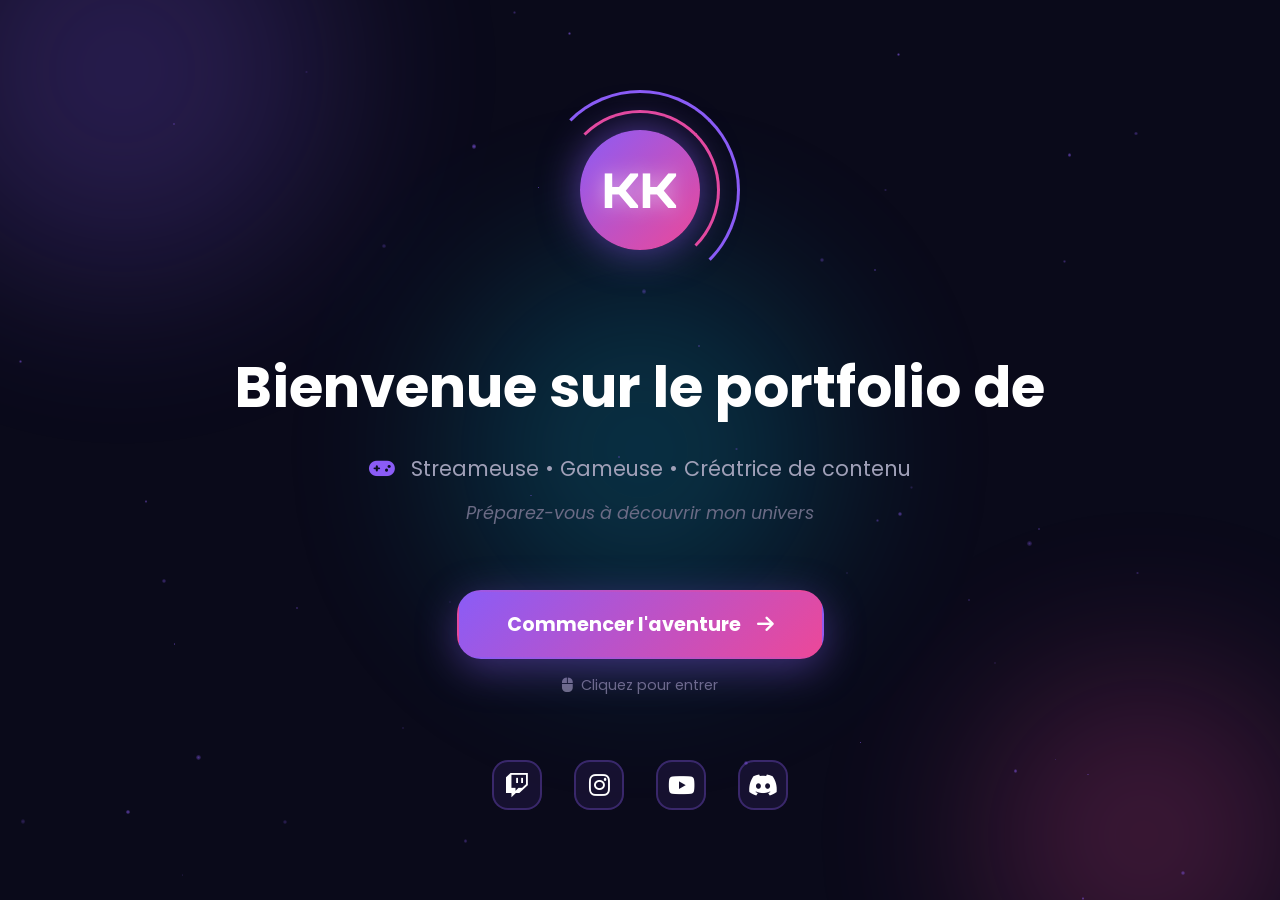
==== index.html @ 3ea4b22c "First commit" ====
<!DOCTYPE html>
<html lang="fr">
<head>
    <meta charset="UTF-8">
    <meta name="viewport" content="width=device-width, initial-scale=1.0">
    <meta name="description" content="Portfolio de kkhuete - Entrez dans l'univers d'une streameuse passionnée">
    <title>Bienvenue | Portfolio de kkhuete</title>
    
    <!-- Font Awesome pour les icônes -->
    <link rel="stylesheet" href="https://cdnjs.cloudflare.com/ajax/libs/font-awesome/6.5.1/css/all.min.css">
    
    <!-- Google Fonts -->
    <link rel="preconnect" href="https://fonts.googleapis.com">
    <link rel="preconnect" href="https://fonts.gstatic.com" crossorigin>
    <link href="https://fonts.googleapis.com/css2?family=Poppins:wght@300;400;600;700;900&family=Orbitron:wght@400;700;900&display=swap" rel="stylesheet">
    
    <link rel="stylesheet" href="styles.css">
    <script src="index.js" defer></script>
</head>
<body>
    <!-- Particles Background -->
    <div class="particles-container" id="particles"></div>
    
    <!-- Animated Background Gradient -->
    <div class="animated-bg">
        <div class="gradient-circle circle-1"></div>
        <div class="gradient-circle circle-2"></div>
        <div class="gradient-circle circle-3"></div>
    </div>
    
    <!-- Main Content -->
    <main class="welcome-container">
        <div class="welcome-content">
            <!-- Logo Animation -->
            <div class="logo-container">
                <div class="logo-ring"></div>
                <div class="logo-ring ring-2"></div>
                <div class="logo-center">
                    <span class="logo-text">KK</span>
                </div>
            </div>
            
            <!-- Welcome Text -->
            <div class="text-container">
                <h1 class="welcome-title">
                    Bienvenue sur le portfolio de
                    <span class="highlight-name">kkhuete</span>
                </h1>
                <p class="welcome-subtitle">
                    <i class="fas fa-gamepad"></i>
                    Streameuse • Gameuse • Créatrice de contenu
                </p>
                <p class="welcome-description">
                    Préparez-vous à découvrir mon univers
                </p>
            </div>
            
            <!-- Start Button -->
            <div class="button-container">
                <a href="main.html" class="start-button">
                    <span class="button-text">Commencer l'aventure</span>
                    <span class="button-icon">
                        <i class="fas fa-arrow-right"></i>
                    </span>
                    <span class="button-glow"></span>
                </a>
                <p class="button-hint">
                    <i class="fas fa-mouse"></i>
                    Cliquez pour entrer
                </p>
            </div>
            
            <!-- Social Links Preview -->
            <div class="social-preview">
                <a href="https://www.twitch.tv/kkhuetei" target="_blank" class="social-icon" aria-label="Twitch">
                    <i class="fab fa-twitch"></i>
                </a>
                <a href="https://www.instagram.com/kkhuete/" target="_blank" class="social-icon" aria-label="Instagram">
                    <i class="fab fa-instagram"></i>
                </a>
                <a href="https://www.youtube.com/@kkhuetei" target="_blank" class="social-icon" aria-label="YouTube">
                    <i class="fab fa-youtube"></i>
                </a>
                <a href="https://discord.gg/pqZtB54ET4" target="_blank" class="social-icon" aria-label="Discord">
                    <i class="fab fa-discord"></i>
                </a>
            </div>
        </div>
    </main>
    
    <!-- Loading Screen -->
    <div class="loading-screen">
        <div class="loader">
            <div class="loader-ring"></div>
            <div class="loader-ring"></div>
            <div class="loader-ring"></div>
        </div>
        <p class="loading-text">Chargement<span class="dots"></span></p>
    </div>
</body>
</html>
---- styles.css ----
/* ============================================
   VARIABLES & RESET
   ============================================ */
:root {
    /* Couleurs principales */
    --primary-color: #8b5cf6;
    --primary-dark: #7c3aed;
    --primary-light: #a78bfa;
    
    --secondary-color: #ec4899;
    --secondary-dark: #db2777;
    
    --accent-color: #06b6d4;
    --accent-dark: #0891b2;
    
    /* Couleurs neutres */
    --bg-color: #0a0a1a;
    --bg-secondary: #1a1a2e;
    --bg-tertiary: #16213e;
    
    --text-primary: #ffffff;
    --text-secondary: #a0a0b8;
    --text-muted: #6b6b85;
    
    /* Espacement */
    --spacing-xs: 0.5rem;
    --spacing-sm: 1rem;
    --spacing-md: 2rem;
    --spacing-lg: 4rem;
    
    /* Border radius */
    --radius-sm: 8px;
    --radius-md: 16px;
    --radius-lg: 24px;
    --radius-full: 50%;
    
    /* Shadows */
    --shadow-glow: 0 0 40px rgba(139, 92, 246, 0.6);
    --shadow-glow-intense: 0 0 60px rgba(139, 92, 246, 0.8);
    
    /* Transitions */
    --transition-fast: 0.2s ease;
    --transition-normal: 0.3s ease;
    --transition-slow: 0.6s cubic-bezier(0.34, 1.56, 0.64, 1);
}

* {
    margin: 0;
    padding: 0;
    box-sizing: border-box;
}

html {
    overflow-x: hidden;
}

body {
    font-family: 'Poppins', -apple-system, BlinkMacSystemFont, 'Segoe UI', sans-serif;
    background: var(--bg-color);
    color: var(--text-primary);
    min-height: 100vh;
    overflow-x: hidden;
    position: relative;
}

/* ============================================
   LOADING SCREEN
   ============================================ */
.loading-screen {
    position: fixed;
    top: 0;
    left: 0;
    width: 100%;
    height: 100%;
    background: var(--bg-color);
    display: flex;
    flex-direction: column;
    align-items: center;
    justify-content: center;
    z-index: 9999;
    animation: fadeOut 0.8s ease 2s forwards;
}

@keyframes fadeOut {
    to {
        opacity: 0;
        visibility: hidden;
    }
}

.loader {
    position: relative;
    width: 120px;
    height: 120px;
}

.loader-ring {
    position: absolute;
    width: 100%;
    height: 100%;
    border: 3px solid transparent;
    border-top-color: var(--primary-color);
    border-radius: var(--radius-full);
    animation: spin 1.5s cubic-bezier(0.68, -0.55, 0.265, 1.55) infinite;
}

.loader-ring:nth-child(2) {
    width: 80%;
    height: 80%;
    top: 10%;
    left: 10%;
    border-top-color: var(--secondary-color);
    animation-delay: -0.5s;
}

.loader-ring:nth-child(3) {
    width: 60%;
    height: 60%;
    top: 20%;
    left: 20%;
    border-top-color: var(--accent-color);
    animation-delay: -1s;
}

@keyframes spin {
    0% {
        transform: rotate(0deg);
    }
    100% {
        transform: rotate(360deg);
    }
}

.loading-text {
    margin-top: var(--spacing-md);
    font-size: 1.2rem;
    color: var(--text-secondary);
    letter-spacing: 2px;
}

.dots::after {
    content: '';
    animation: dots 1.5s steps(4, end) infinite;
}

@keyframes dots {
    0%, 20% { content: ''; }
    40% { content: '.'; }
    60% { content: '..'; }
    80%, 100% { content: '...'; }
}

/* ============================================
   ANIMATED BACKGROUND
   ============================================ */
.animated-bg {
    position: fixed;
    top: 0;
    left: 0;
    width: 100%;
    height: 100%;
    z-index: -1;
    overflow: hidden;
}

.gradient-circle {
    position: absolute;
    border-radius: var(--radius-full);
    filter: blur(80px);
    opacity: 0.3;
    animation: float-gradient 20s ease-in-out infinite;
}

.circle-1 {
    width: 500px;
    height: 500px;
    background: radial-gradient(circle, var(--primary-color), transparent);
    top: -20%;
    left: -10%;
    animation-delay: 0s;
}

.circle-2 {
    width: 400px;
    height: 400px;
    background: radial-gradient(circle, var(--secondary-color), transparent);
    bottom: -15%;
    right: -5%;
    animation-delay: -7s;
}

.circle-3 {
    width: 450px;
    height: 450px;
    background: radial-gradient(circle, var(--accent-color), transparent);
    top: 50%;
    left: 50%;
    transform: translate(-50%, -50%);
    animation-delay: -14s;
}

@keyframes float-gradient {
    0%, 100% {
        transform: translate(0, 0) scale(1);
    }
    33% {
        transform: translate(50px, -50px) scale(1.1);
    }
    66% {
        transform: translate(-50px, 50px) scale(0.9);
    }
}

/* ============================================
   PARTICLES BACKGROUND
   ============================================ */
.particles-container {
    position: fixed;
    top: 0;
    left: 0;
    width: 100%;
    height: 100%;
    z-index: 0;
    pointer-events: none;
}

/* ============================================
   MAIN CONTAINER
   ============================================ */
.welcome-container {
    min-height: 100vh;
    display: flex;
    flex-direction: column;
    align-items: center;
    justify-content: center;
    position: relative;
    padding: var(--spacing-md);
    z-index: 1;
}

.welcome-content {
    text-align: center;
    max-width: 900px;
    animation: fadeInUp 1s ease 0.5s backwards;
}

@keyframes fadeInUp {
    from {
        opacity: 0;
        transform: translateY(50px);
    }
    to {
        opacity: 1;
        transform: translateY(0);
    }
}

/* ============================================
   LOGO ANIMATION
   ============================================ */
.logo-container {
    position: relative;
    width: 200px;
    height: 200px;
    margin: 0 auto var(--spacing-lg);
    animation: scaleIn 1s ease 0.8s backwards;
}

@keyframes scaleIn {
    from {
        opacity: 0;
        transform: scale(0);
    }
    to {
        opacity: 1;
        transform: scale(1);
    }
}

.logo-ring {
    position: absolute;
    top: 0;
    left: 0;
    width: 100%;
    height: 100%;
    border: 3px solid transparent;
    border-top: 3px solid var(--primary-color);
    border-right: 3px solid var(--primary-color);
    border-radius: var(--radius-full);
    animation: rotate-ring 4s linear infinite;
}

.logo-ring.ring-2 {
    width: 80%;
    height: 80%;
    top: 10%;
    left: 10%;
    border-top-color: var(--secondary-color);
    border-right-color: var(--secondary-color);
    animation-direction: reverse;
    animation-duration: 3s;
}

@keyframes rotate-ring {
    from {
        transform: rotate(0deg);
    }
    to {
        transform: rotate(360deg);
    }
}

.logo-center {
    position: absolute;
    top: 50%;
    left: 50%;
    transform: translate(-50%, -50%);
    width: 120px;
    height: 120px;
    background: linear-gradient(135deg, var(--primary-color), var(--secondary-color));
    border-radius: var(--radius-full);
    display: flex;
    align-items: center;
    justify-content: center;
    box-shadow: var(--shadow-glow);
    animation: pulse-glow 2s ease-in-out infinite;
}

@keyframes pulse-glow {
    0%, 100% {
        box-shadow: 0 0 40px rgba(139, 92, 246, 0.6);
        transform: translate(-50%, -50%) scale(1);
    }
    50% {
        box-shadow: 0 0 60px rgba(139, 92, 246, 0.9);
        transform: translate(-50%, -50%) scale(1.05);
    }
}

.logo-text {
    font-family: 'Orbitron', sans-serif;
    font-size: 3rem;
    font-weight: 900;
    color: white;
    text-shadow: 0 0 20px rgba(255, 255, 255, 0.5);
}

/* ============================================
   TEXT CONTENT
   ============================================ */
.text-container {
    margin-bottom: var(--spacing-lg);
}

.welcome-title {
    font-size: clamp(2rem, 5vw, 3.5rem);
    font-weight: 700;
    line-height: 1.2;
    margin-bottom: var(--spacing-md);
    animation: fadeInUp 1s ease 1s backwards;
}

.highlight-name {
    display: block;
    font-family: 'Orbitron', sans-serif;
    font-size: clamp(3rem, 7vw, 5rem);
    font-weight: 900;
    background: linear-gradient(135deg, var(--primary-color), var(--secondary-color), var(--accent-color));
    background-size: 200% 200%;
    -webkit-background-clip: text;
    -webkit-text-fill-color: transparent;
    background-clip: text;
    animation: gradient-shift 3s ease infinite, fadeInUp 1s ease 1.2s backwards;
    text-shadow: 0 0 80px rgba(139, 92, 246, 0.5);
    margin-top: var(--spacing-sm);
}

@keyframes gradient-shift {
    0%, 100% {
        background-position: 0% 50%;
    }
    50% {
        background-position: 100% 50%;
    }
}

.welcome-subtitle {
    font-size: 1.3rem;
    color: var(--text-secondary);
    margin-bottom: var(--spacing-sm);
    display: flex;
    align-items: center;
    justify-content: center;
    gap: var(--spacing-sm);
    animation: fadeInUp 1s ease 1.4s backwards;
}

.welcome-subtitle i {
    color: var(--primary-color);
    animation: bounce 2s ease-in-out infinite;
}

@keyframes bounce {
    0%, 20%, 50%, 80%, 100% {
        transform: translateY(0);
    }
    40% {
        transform: translateY(-10px);
    }
    60% {
        transform: translateY(-5px);
    }
}

.welcome-description {
    font-size: 1.1rem;
    color: var(--text-muted);
    font-style: italic;
    animation: fadeInUp 1s ease 1.6s backwards;
}

/* ============================================
   START BUTTON
   ============================================ */
.button-container {
    margin-bottom: var(--spacing-lg);
    animation: fadeInUp 1s ease 1.8s backwards;
}

.start-button {
    position: relative;
    display: inline-flex;
    align-items: center;
    gap: var(--spacing-sm);
    padding: 18px 48px;
    background: linear-gradient(135deg, var(--primary-color), var(--secondary-color));
    color: white;
    font-size: 1.2rem;
    font-weight: 700;
    text-decoration: none;
    border-radius: var(--radius-lg);
    overflow: hidden;
    box-shadow: 0 10px 40px rgba(139, 92, 246, 0.4);
    transition: all var(--transition-slow);
    cursor: pointer;
    border: 2px solid transparent;
}

.button-glow {
    position: absolute;
    top: 0;
    left: -100%;
    width: 100%;
    height: 100%;
    background: linear-gradient(90deg, transparent, rgba(255, 255, 255, 0.3), transparent);
    animation: button-shine 3s infinite;
}

@keyframes button-shine {
    0% {
        left: -100%;
    }
    50%, 100% {
        left: 100%;
    }
}

.start-button:hover {
    transform: translateY(-5px) scale(1.05);
    box-shadow: 0 15px 50px rgba(139, 92, 246, 0.6);
    border-color: rgba(255, 255, 255, 0.5);
}

.start-button:active {
    transform: translateY(-2px) scale(1.02);
}

.button-text {
    position: relative;
    z-index: 1;
}

.button-icon {
    position: relative;
    z-index: 1;
    transition: var(--transition-normal);
}

.start-button:hover .button-icon {
    transform: translateX(10px);
}

.button-hint {
    margin-top: var(--spacing-sm);
    font-size: 0.9rem;
    color: var(--text-muted);
    display: flex;
    align-items: center;
    justify-content: center;
    gap: var(--spacing-xs);
    animation: fade-pulse 2s ease-in-out infinite;
}

@keyframes fade-pulse {
    0%, 100% {
        opacity: 0.5;
    }
    50% {
        opacity: 1;
    }
}

/* ============================================
   SOCIAL PREVIEW
   ============================================ */
.social-preview {
    display: flex;
    justify-content: center;
    gap: var(--spacing-md);
    animation: fadeInUp 1s ease 2s backwards;
}

.social-icon {
    display: flex;
    align-items: center;
    justify-content: center;
    width: 50px;
    height: 50px;
    background: rgba(139, 92, 246, 0.1);
    border: 2px solid rgba(139, 92, 246, 0.3);
    border-radius: var(--radius-md);
    color: var(--text-primary);
    font-size: 1.5rem;
    text-decoration: none;
    transition: var(--transition-normal);
    position: relative;
    overflow: hidden;
}

.social-icon::before {
    content: '';
    position: absolute;
    top: 50%;
    left: 50%;
    width: 0;
    height: 0;
    background: var(--primary-color);
    border-radius: var(--radius-full);
    transform: translate(-50%, -50%);
    transition: width 0.6s, height 0.6s;
    z-index: 0;
}

.social-icon i {
    position: relative;
    z-index: 1;
}

.social-icon:hover {
    transform: translateY(-5px);
    border-color: var(--primary-color);
    box-shadow: 0 10px 30px rgba(139, 92, 246, 0.5);
}

.social-icon:hover::before {
    width: 100%;
    height: 100%;
}

/* ============================================
   SCROLL INDICATOR
   ============================================ */
.scroll-indicator {
    position: absolute;
    bottom: var(--spacing-md);
    left: 50%;
    transform: translateX(-50%);
    display: flex;
    flex-direction: column;
    align-items: center;
    gap: var(--spacing-xs);
    animation: fadeInUp 1s ease 2.2s backwards;
}

.mouse {
    width: 30px;
    height: 50px;
    border: 3px solid var(--primary-color);
    border-radius: 20px;
    position: relative;
    animation: mouse-float 2s ease-in-out infinite;
}

@keyframes mouse-float {
    0%, 100% {
        transform: translateY(0);
    }
    50% {
        transform: translateY(-10px);
    }
}

.wheel {
    width: 4px;
    height: 10px;
    background: var(--primary-color);
    border-radius: 2px;
    position: absolute;
    top: 8px;
    left: 50%;
    transform: translateX(-50%);
    animation: wheel-scroll 1.5s ease-in-out infinite;
}

@keyframes wheel-scroll {
    0% {
        opacity: 1;
        transform: translateX(-50%) translateY(0);
    }
    100% {
        opacity: 0;
        transform: translateX(-50%) translateY(15px);
    }
}

.scroll-indicator p {
    font-size: 0.8rem;
    color: var(--text-muted);
    text-transform: uppercase;
    letter-spacing: 2px;
}

/* ============================================
   RESPONSIVE DESIGN
   ============================================ */
@media (max-width: 768px) {
    .welcome-content {
        padding: var(--spacing-sm);
    }
    
    .logo-container {
        width: 150px;
        height: 150px;
    }
    
    .logo-center {
        width: 90px;
        height: 90px;
    }
    
    .logo-text {
        font-size: 2rem;
    }
    
    .welcome-title {
        font-size: 1.5rem;
    }
    
    .highlight-name {
        font-size: 2.5rem;
    }
    
    .welcome-subtitle {
        font-size: 1rem;
        flex-direction: column;
        gap: var(--spacing-xs);
    }
    
    .start-button {
        width: 100%;
        justify-content: center;
        padding: 16px 32px;
    }
    
    .social-preview {
        gap: var(--spacing-sm);
    }
    
    .social-icon {
        width: 45px;
        height: 45px;
        font-size: 1.2rem;
    }
}

@media (max-width: 480px) {
    .logo-container {
        width: 120px;
        height: 120px;
        margin-bottom: var(--spacing-md);
    }
    
    .logo-center {
        width: 70px;
        height: 70px;
    }
    
    .logo-text {
        font-size: 1.5rem;
    }
    
    .gradient-circle {
        filter: blur(60px);
    }
}

/* ============================================
   ACCESSIBILITY
   ============================================ */
@media (prefers-reduced-motion: reduce) {
    *,
    *::before,
    *::after {
        animation-duration: 0.01ms !important;
        animation-iteration-count: 1 !important;
        transition-duration: 0.01ms !important;
    }
}

/* ============================================
   HOVER EFFECTS FOR DESKTOP
   ============================================ */
@media (hover: hover) {
    .welcome-container::before {
        content: '';
        position: absolute;
        width: 200px;
        height: 200px;
        background: radial-gradient(circle, rgba(139, 92, 246, 0.3), transparent);
        border-radius: var(--radius-full);
        pointer-events: none;
        opacity: 0;
        transition: opacity 0.3s;
    }
    
    .welcome-container:hover::before {
        opacity: 1;
    }
}
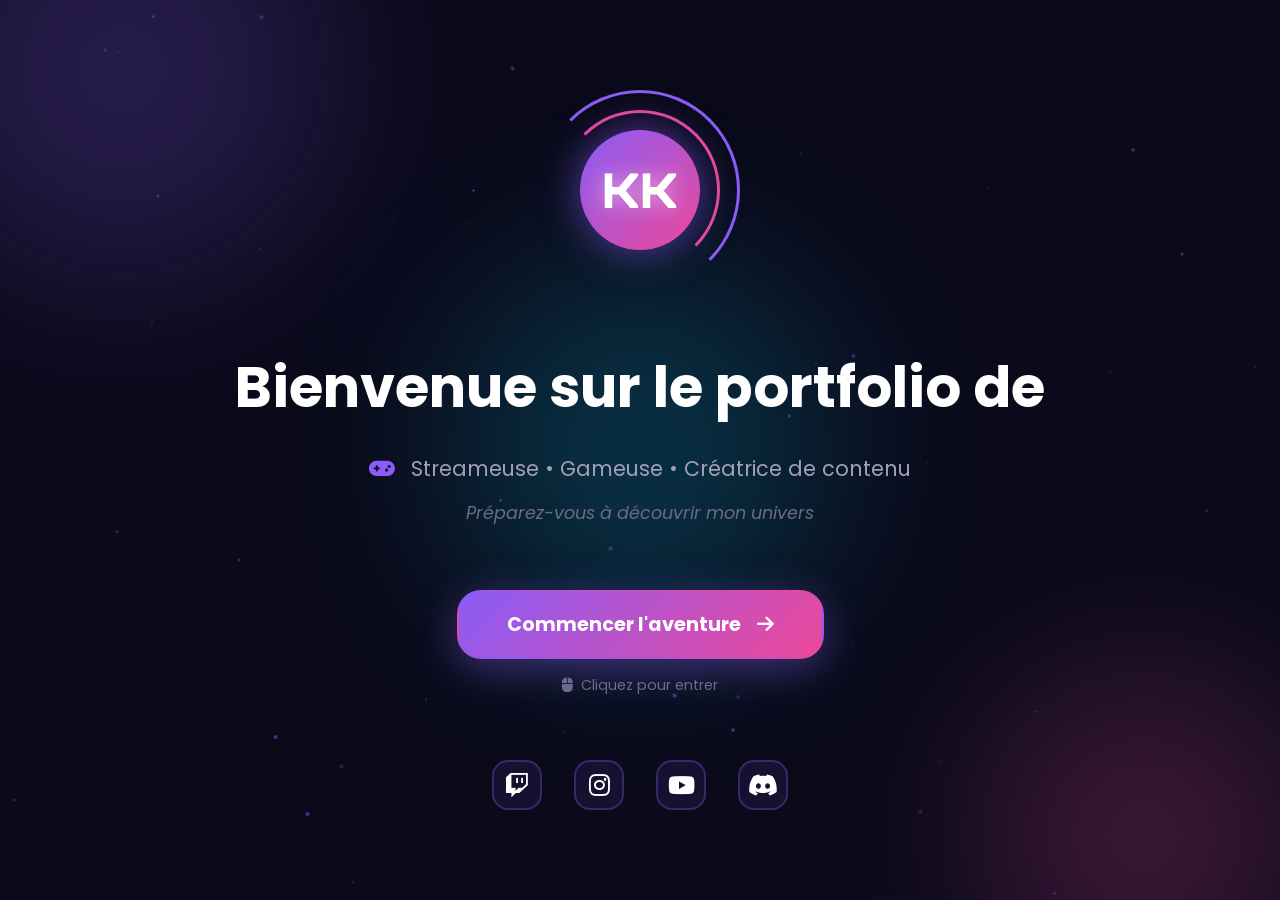
==== commit 769517ef: "on change encore son insta" ====
--- a/index.html
+++ b/index.html
@@ -75,7 +75,7 @@
                 <a href="https://www.twitch.tv/kkhuetei" target="_blank" class="social-icon" aria-label="Twitch">
                     <i class="fab fa-twitch"></i>
                 </a>
-                <a href="https://www.instagram.com/kkhuete/" target="_blank" class="social-icon" aria-label="Instagram">
+                <a href="https://www.instagram.com/kkhuetei" target="_blank" class="social-icon" aria-label="Instagram">
                     <i class="fab fa-instagram"></i>
                 </a>
                 <a href="https://www.youtube.com/@kkhuetei" target="_blank" class="social-icon" aria-label="YouTube">
